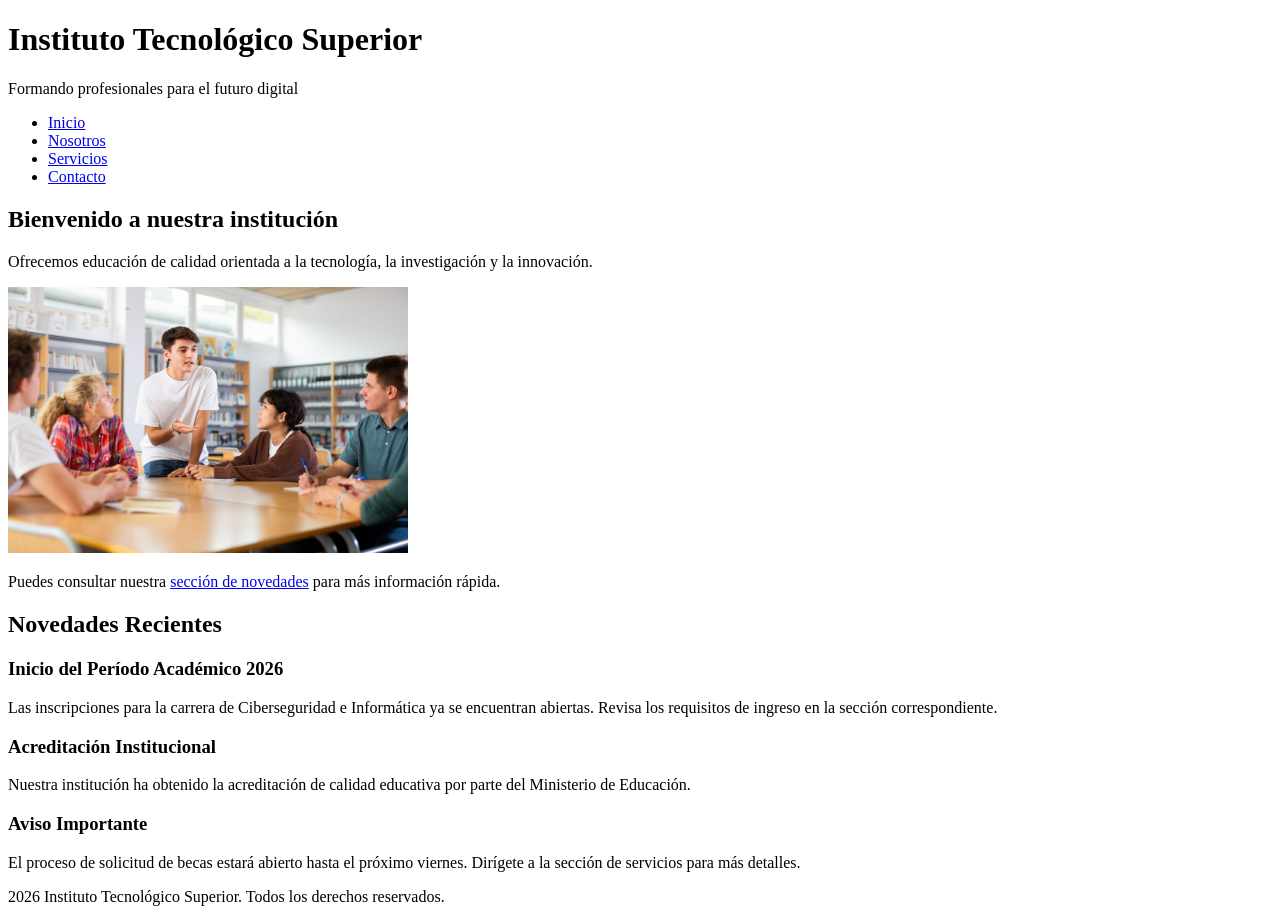
==== index.html @ 1eb4c140 "Primer commit: Estructura web educativa HTML5" ====
<!DOCTYPE html>
<html lang="es">
<head>
    <meta charset="UTF-8">
    <title>Instituto Tecnológico Superior - Inicio</title>
</head>
<body>

    <header>
        <div>
            <h1>Instituto Tecnológico Superior</h1>
            <p><span>Formando profesionales para el futuro digital</span></p>
        </div>
        <nav>
            <ul>
                <li><a href="index.html">Inicio</a></li>
                <li><a href="nosotros.html">Nosotros</a></li>
                <li><a href="servicios.html">Servicios</a></li>
                <li><a href="contacto.html">Contacto</a></li>
            </ul>
        </nav>
    </header>

    <main>
        <section id="bienvenida">
            <h2>Bienvenido a nuestra institución</h2>
            <p>Ofrecemos educación de calidad orientada a la tecnología, la investigación y la innovación.</p>
            <img src="imagenes/estudiantes.jpg" alt="Estudiantes" width="400">
            <p>Puedes consultar nuestra <a href="#novedades">sección de novedades</a> para más información rápida.</p>
        </section>

        <section id="novedades">
            <h2>Novedades Recientes</h2>

            <article>
                <h3>Inicio del Período Académico 2026</h3>
                <p>Las inscripciones para la carrera de Ciberseguridad e Informática ya se encuentran abiertas. Revisa los requisitos de ingreso en la sección correspondiente.</p>
            </article>

            <article>
                <h3>Acreditación Institucional</h3>
                <p>Nuestra institución ha obtenido la acreditación de calidad educativa por parte del Ministerio de Educación.</p>
            </article>
        </section>

        <aside>
            <h3>Aviso Importante</h3>
            <p>El proceso de solicitud de becas estará abierto hasta el próximo viernes. Dirígete a la sección de servicios para más detalles.</p>
        </aside>
    </main>

    <footer>
        <p>2026 Instituto Tecnológico Superior. Todos los derechos reservados.</p>
    </footer>

</body>
</html>
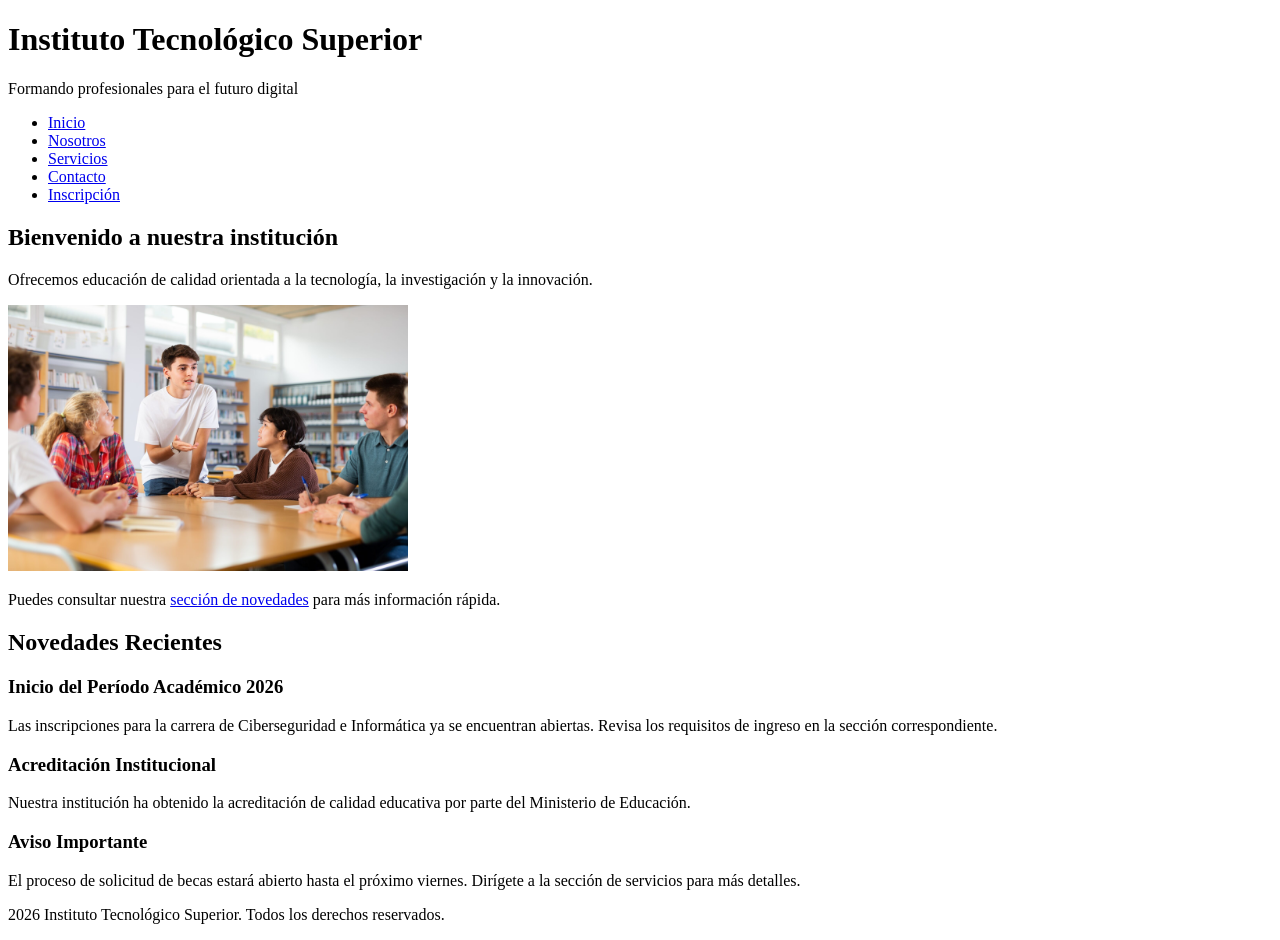
==== commit a3069ae6: "Tercer commit: Formulario de inscripcion HTML5 y restricciones aplicadas con pattern" ====
--- a/index.html
+++ b/index.html
@@ -17,6 +17,7 @@
                 <li><a href="nosotros.html">Nosotros</a></li>
                 <li><a href="servicios.html">Servicios</a></li>
                 <li><a href="contacto.html">Contacto</a></li>
+                <li><a href="inscripcion.html">Inscripción</a></li> <!-- Nuevo enlace agregado -->
             </ul>
         </nav>
     </header>
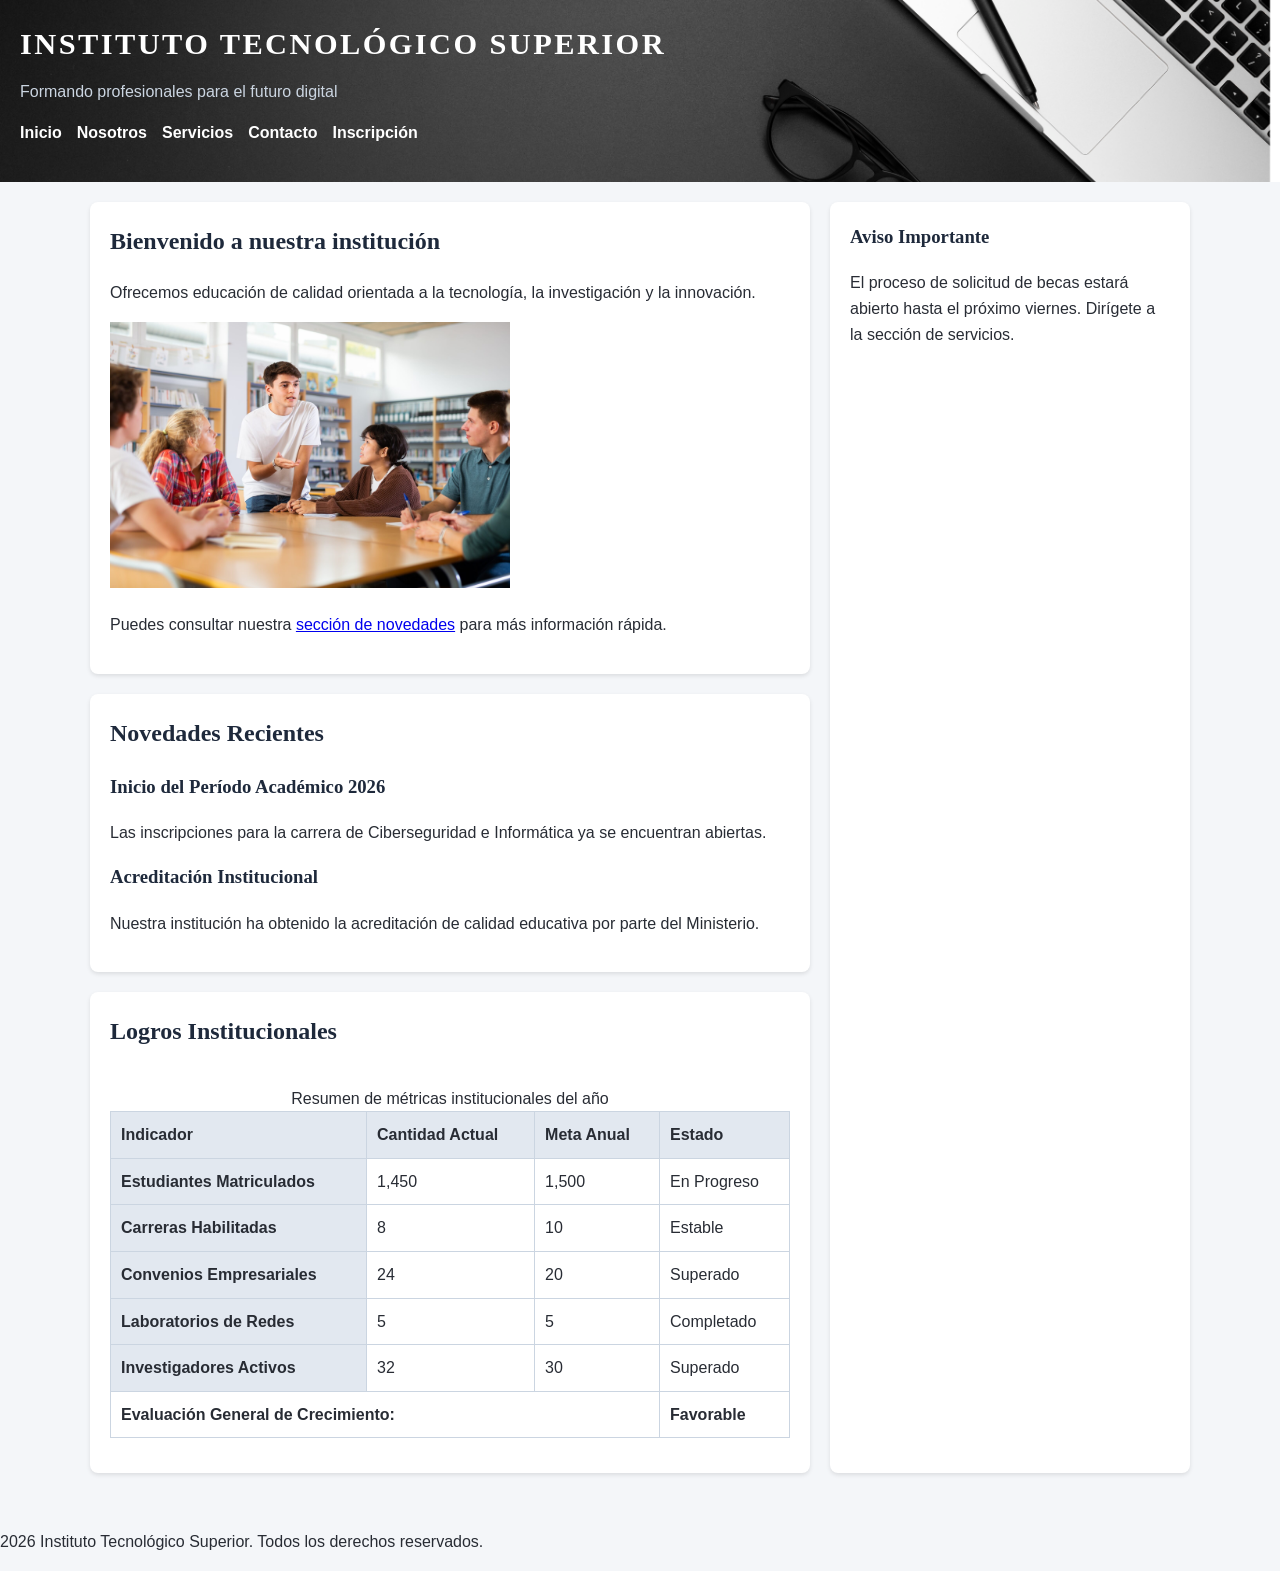
==== commit 1f99f0b6: "Cuarto commit: Integración de javascript y css utilizando tablas y formularios con operaciones js en" ====
--- a/index.html
+++ b/index.html
@@ -3,6 +3,8 @@
 <head>
     <meta charset="UTF-8">
     <title>Instituto Tecnológico Superior - Inicio</title>
+    <!-- Vinculación de la hoja de estilos externa -->
+    <link rel="stylesheet" href="css/estiloss.css">
 </head>
 <body>
 
@@ -17,37 +19,95 @@
                 <li><a href="nosotros.html">Nosotros</a></li>
                 <li><a href="servicios.html">Servicios</a></li>
                 <li><a href="contacto.html">Contacto</a></li>
-                <li><a href="inscripcion.html">Inscripción</a></li> <!-- Nuevo enlace agregado -->
+                <li><a href="inscripcion.html">Inscripción</a></li>
             </ul>
         </nav>
     </header>
 
-    <main>
-        <section id="bienvenida">
-            <h2>Bienvenido a nuestra institución</h2>
-            <p>Ofrecemos educación de calidad orientada a la tecnología, la investigación y la innovación.</p>
-            <img src="imagenes/estudiantes.jpg" alt="Estudiantes" width="400">
-            <p>Puedes consultar nuestra <a href="#novedades">sección de novedades</a> para más información rápida.</p>
-        </section>
+    <main class="contenedor-principal">
+        <div class="grid-contenido">
+            <div>
+                <section id="bienvenida" class="tarjeta-seccion">
+                    <h2>Bienvenido a nuestra institución</h2>
+                    <p>Ofrecemos educación de calidad orientada a la tecnología, la investigación y la innovación.</p>
+                    <img src="imagenes/estudiantes.jpg" alt="Estudiantes en campus" width="400">
+                    <p>Puedes consultar nuestra <a href="#novedades">sección de novedades</a> para más información rápida.</p>
+                </section>
 
-        <section id="novedades">
-            <h2>Novedades Recientes</h2>
+                <section id="novedades" class="tarjeta-seccion">
+                    <h2>Novedades Recientes</h2>
+                    <article>
+                        <h3>Inicio del Período Académico 2026</h3>
+                        <p>Las inscripciones para la carrera de Ciberseguridad e Informática ya se encuentran abiertas.</p>
+                    </article>
+                    <article>
+                        <h3>Acreditación Institucional</h3>
+                        <p>Nuestra institución ha obtenido la acreditación de calidad educativa por parte del Ministerio.</p>
+                    </article>
+                </section>
 
-            <article>
-                <h3>Inicio del Período Académico 2026</h3>
-                <p>Las inscripciones para la carrera de Ciberseguridad e Informática ya se encuentran abiertas. Revisa los requisitos de ingreso en la sección correspondiente.</p>
-            </article>
+                <!-- TABLA 1: Estadísticas de la Institución -->
+                <section class="tarjeta-seccion">
+                    <h2>Logros Institucionales</h2>
+                    <div class="tabla-contenedor">
+                        <table>
+                            <caption>Resumen de métricas institucionales del año</caption>
+                            <thead>
+                                <tr>
+                                    <th scope="col">Indicador</th>
+                                    <th scope="col">Cantidad Actual</th>
+                                    <th scope="col">Meta Anual</th>
+                                    <th scope="col">Estado</th>
+                                </tr>
+                            </thead>
+                            <tbody>
+                                <tr>
+                                    <th scope="row">Estudiantes Matriculados</th>
+                                    <td>1,450</td>
+                                    <td>1,500</td>
+                                    <td>En Progreso</td>
+                                </tr>
+                                <tr>
+                                    <th scope="row">Carreras Habilitadas</th>
+                                    <td>8</td>
+                                    <td>10</td>
+                                    <td>Estable</td>
+                                </tr>
+                                <tr>
+                                    <th scope="row">Convenios Empresariales</th>
+                                    <td>24</td>
+                                    <td>20</td>
+                                    <td>Superado</td>
+                                </tr>
+                                <tr>
+                                    <th scope="row">Laboratorios de Redes</th>
+                                    <td>5</td>
+                                    <td>5</td>
+                                    <td>Completado</td>
+                                </tr>
+                                <tr>
+                                    <th scope="row">Investigadores Activos</th>
+                                    <td>32</td>
+                                    <td>30</td>
+                                    <td>Superado</td>
+                                </tr>
+                            </tbody>
+                            <tfoot>
+                                <tr>
+                                    <td colspan="3"><strong>Evaluación General de Crecimiento:</strong></td>
+                                    <td><strong>Favorable</strong></td>
+                                </tr>
+                            </tfoot>
+                        </table>
+                    </div>
+                </section>
+            </div>
 
-            <article>
-                <h3>Acreditación Institucional</h3>
-                <p>Nuestra institución ha obtenido la acreditación de calidad educativa por parte del Ministerio de Educación.</p>
-            </article>
-        </section>
-
-        <aside>
-            <h3>Aviso Importante</h3>
-            <p>El proceso de solicitud de becas estará abierto hasta el próximo viernes. Dirígete a la sección de servicios para más detalles.</p>
-        </aside>
+            <aside class="tarjeta-seccion">
+                <h3>Aviso Importante</h3>
+                <p>El proceso de solicitud de becas estará abierto hasta el próximo viernes. Dirígete a la sección de servicios.</p>
+            </aside>
+        </div>
     </main>
 
     <footer>
--- a/css/estiloss.css
+++ b/css/estiloss.css
@@ -0,0 +1,544 @@
+/* ==========================================================
+   SELECTORES que utilizamos: Etiqueta, ID, Clases, Descendiente y Agrupación
+   ========================================================== */
+
+/* 1. Selector de etiqueta */
+body {
+    font-family: 'Segoe UI', Tahoma, Geneva, Verdana, sans-serif; /* Tipografía principal */
+    background-color: #f4f6f9; /* Color de fondo en formato HEX */
+    color: rgb(40, 44, 52); /* Color de texto en formato RGB */
+    margin: 0;
+    padding: 0;
+    line-height: 1.6; /* Interlineado */
+}
+
+/* 2. Selector de ID */
+#bienvenida {
+    padding: 20px;
+    background-color: #ffffff;
+}
+
+/* 3 y 4. Clases reutilizadas */
+.contenedor-principal {
+    max-width: 1100px;
+    margin: 0 auto;
+    padding: 20px;
+}
+
+.tarjeta-seccion {
+    background: #ffffff;
+    border-radius: 8px;
+    padding: 20px;
+    margin-bottom: 20px;
+    box-shadow: 0 2px 4px rgba(0,0,0,0.1);
+}
+
+/* 5. Selector descendiente */
+header nav ul li a {
+    color: #ffffff;
+    text-decoration: none;
+    font-weight: 600;
+}
+
+/* 6. Agrupación de selectores */
+h1, h2, h3 {
+    font-family: 'Georgia', serif; /* Tipografía alternativa para títulos */
+    color: rgb(30, 41, 59);
+    margin-top: 0;
+}
+
+/* ==========================================================
+   ESTILOS DE ENCABEZADO, NAVEGACIÓN Y FONDOS
+   ========================================================== */
+header {
+    background-color: #1e293b;
+    color: #ffffff;
+    padding: 20px;
+    /* Sección con imagen de fondo definida (posición, tamaño y repetición) */
+    background-image: url('../imagenes/fondo-header.jpg');
+    background-size: cover;
+    background-position: center;
+    background-repeat: no-repeat;
+}
+
+/* Título de la universidad en el encabezado (blanco para contrastar con el fondo oscuro) */
+header h1 {
+    color: #ffffff;
+    font-family: 'Georgia', serif;
+    margin: 0 0 10px;
+    font-size: 1.9rem;
+    letter-spacing: 0.08em;
+    text-transform: uppercase;
+}
+
+header p {
+    margin: 0 0 10px;
+    color: #cbd5e1;
+}
+
+/* Diseño con Flexbox para el menú de navegación */
+nav ul {
+    display: flex;
+    list-style-type: none; /* Personalización de listas */
+    padding: 0;
+    gap: 15px;
+}
+
+/* Efecto hover en enlaces */
+nav a:hover {
+    color: #38bdf8;
+    text-decoration: underline;
+}
+
+/* ==========================================================
+   ESTILOS DE TABLAS Y FORMULARIOS 
+   ========================================================== */
+table {
+    width: 100%;
+    border-collapse: collapse;
+    margin-top: 15px;
+    margin-bottom: 15px;
+}
+
+th, td {
+    border: 1px solid #cbd5e1;
+    padding: 10px;
+    text-align: left;
+}
+
+th {
+    background-color: #e2e8f0;
+}
+
+/* Controles de formularios con espaciado */
+form div {
+    margin-bottom: 15px;
+}
+
+input, select, textarea {
+    padding: 8px;
+    width: 100%;
+    max-width: 400px;
+    box-sizing: border-box;
+    border: 1px solid #94a3b8;
+    border-radius: 4px;
+}
+
+/* Foco visible obligatorio con :focus */
+input:focus, select:focus, textarea:focus {
+    outline: 3px solid #38bdf8;
+    border-color: #0284c7;
+}
+
+button {
+    background-color: #0284c7;
+    color: white;
+    border: none;
+    padding: 10px 20px;
+    border-radius: 4px;
+    cursor: pointer;
+}
+
+button:hover {
+    background-color: #0369a1;
+}
+
+button:focus {
+    outline: 3px solid #facc15;
+}
+
+/* ==========================================================
+   DISTRIBUCIÓN Y ADAPTACIÓN (Grid y Media Queries)
+   ========================================================== */
+/* Uso de CSS Grid para organizar secciones en pantallas amplias */
+.grid-contenido {
+    display: grid;
+    grid-template-columns: 2fr 1fr;
+    gap: 20px;
+}
+
+/* Tablas con desplazamiento horizontal en contenedores angostos */
+.tabla-contenedor {
+    overflow-x: auto;
+}
+
+/* Media Query para ajustar la distribución en pantallas angostas (móviles) */
+@media (max-width: 768px) {
+    .grid-contenido {
+        grid-template-columns: 1fr; /* Cambia a una sola columna */
+    }
+    
+    nav ul {
+        flex-direction: column; /* Menú en columna para móviles */
+        gap: 5px;
+    }
+}
+
+/* ==========================================================
+   COMPONENTES INTERACTIVOS: mensajes, estados, resumen y opciones
+   ========================================================== */
+
+/* Garantiza que el atributo hidden oculte el elemento aunque otra regla le de display */
+[hidden] {
+    display: none !important;
+}
+
+/* Checkbox y radio no deben heredar el ancho completo de los campos de texto */
+input[type="checkbox"],
+input[type="radio"] {
+    width: auto;
+    margin-right: 6px;
+}
+
+fieldset {
+    border: 1px solid #94a3b8;
+    border-radius: 4px;
+    padding: 10px 15px;
+    max-width: 400px;
+    box-sizing: border-box;
+}
+
+legend {
+    font-weight: 600;
+    padding: 0 6px;
+}
+
+/* Mensajes de confirmación y de error */
+.mensaje {
+    padding: 10px 14px;
+    border-radius: 4px;
+    border-left: 4px solid;
+    margin: 15px 0;
+}
+
+.mensaje.ok {
+    background-color: #ecfdf5;
+    border-color: #10b981;
+    color: #065f46;
+}
+
+.mensaje.error {
+    background-color: #fef2f2;
+    border-color: #ef4444;
+    color: #991b1b;
+}
+
+/* Tarjetas de resumen (total, activas, canceladas, promedio) */
+.resumen {
+    display: grid;
+    grid-template-columns: repeat(auto-fit, minmax(150px, 1fr));
+    gap: 12px;
+    margin: 15px 0;
+}
+
+.resumen div {
+    background-color: #f1f5f9;
+    border-radius: 6px;
+    padding: 12px;
+}
+
+.resumen strong {
+    display: block;
+    font-family: 'Georgia', serif;
+    font-size: 1.6rem;
+}
+
+.resumen span {
+    font-size: 0.9rem;
+    color: #475569;
+}
+
+/* Estado de cada solicitud */
+.estado {
+    display: inline-block;
+    padding: 2px 10px;
+    border-radius: 999px;
+    font-size: 0.85rem;
+    font-weight: 600;
+}
+
+.estado-activa {
+    background-color: #dcfce7;
+    color: #166534;
+}
+
+.estado-cancelada {
+    background-color: #fee2e2;
+    color: #991b1b;
+}
+
+.btn-fila {
+    padding: 6px 12px;
+    font-size: 0.9rem;
+}
+
+/* Resalta la fila recién agregada */
+.fila-nueva {
+    background-color: #fefce8;
+}
+
+/* ==========================================================
+   ESTILO UTILIZADO PARA LA INSCRIPCIÓN FORMULARIO
+   ========================================================== */
+
+/* Indicador de progreso */
+.pasos {
+    counter-reset: paso;
+    display: flex;
+    flex-wrap: wrap;
+    gap: 10px;
+    list-style: none;
+    padding: 0;
+    margin: 0 0 25px;
+}
+
+.paso {
+    counter-increment: paso;
+    flex: 1;
+    min-width: 150px;
+    display: flex;
+    align-items: center;
+    gap: 10px;
+    padding: 8px 12px;
+    border-radius: 8px;
+    background-color: #f1f5f9;
+    color: #64748b;
+    font-weight: 600;
+    font-size: 0.9rem;
+}
+
+.paso::before {
+    content: counter(paso);
+    display: grid;
+    place-items: center;
+    width: 28px;
+    height: 28px;
+    border-radius: 50%;
+    background-color: #cbd5e1;
+    color: #ffffff;
+    font-weight: 700;
+    flex-shrink: 0;
+}
+
+.paso.activo {
+    background-color: #e0f2fe;
+    color: #075985;
+}
+
+.paso.activo::before {
+    background-color: #0284c7;
+}
+
+.paso.completado {
+    background-color: #dcfce7;
+    color: #166534;
+}
+
+.paso.completado::before {
+    content: "✓";
+    background-color: #16a34a;
+}
+
+/* Los títulos de cada paso reciben el foco por código, sin mostrar contorno */
+[tabindex="-1"]:focus {
+    outline: none;
+}
+
+/* Texto solo para lectores de pantalla */
+.solo-lectores {
+    position: absolute;
+    width: 1px;
+    height: 1px;
+    overflow: hidden;
+    clip: rect(0 0 0 0);
+    white-space: nowrap;
+}
+
+/* Variantes de botones */
+.btn-secundario {
+    background-color: #64748b;
+}
+
+.btn-secundario:hover {
+    background-color: #475569;
+}
+
+.btn-peligro {
+    background-color: #b91c1c;
+}
+
+.btn-peligro:hover {
+    background-color: #991b1b;
+}
+
+/* ----------------------------------------------------------
+   PASO 3: pantalla de revisión
+   ---------------------------------------------------------- */
+.revision {
+    display: grid;
+    gap: 16px;
+    margin: 15px 0;
+}
+
+.revision-tarjeta {
+    border: 1px solid #cbd5e1;
+    border-radius: 10px;
+    padding: 18px 20px;
+    background-color: #ffffff;
+    box-shadow: 0 1px 3px rgba(0, 0, 0, 0.06);
+}
+
+.revision-tarjeta h4 {
+    display: flex;
+    align-items: center;
+    gap: 10px;
+    margin: 0 0 10px;
+    font-family: 'Georgia', serif;
+    font-size: 1.1rem;
+    color: rgb(30, 41, 59);
+}
+
+.revision-cabecera {
+    display: flex;
+    align-items: center;
+    gap: 14px;
+    padding-bottom: 14px;
+    margin-bottom: 14px;
+    border-bottom: 1px solid #e2e8f0;
+}
+
+.avatar {
+    display: grid;
+    place-items: center;
+    width: 50px;
+    height: 50px;
+    border-radius: 50%;
+    background-color: #0284c7;
+    color: #ffffff;
+    font-family: 'Georgia', serif;
+    font-size: 1.5rem;
+    font-weight: 700;
+    flex-shrink: 0;
+}
+
+.revision-nombre {
+    margin: 0 0 4px;
+    font-size: 1.2rem;
+    font-weight: 700;
+    color: rgb(30, 41, 59);
+}
+
+.revision-carrera {
+    display: inline-block;
+    padding: 2px 12px;
+    border-radius: 999px;
+    background-color: #e0f2fe;
+    color: #075985;
+    font-size: 0.85rem;
+    font-weight: 600;
+}
+
+.datos-resumen {
+    display: grid;
+    grid-template-columns: repeat(auto-fit, minmax(200px, 1fr));
+    gap: 14px 20px;
+    margin: 0;
+}
+
+.datos-resumen div {
+    margin: 0;
+}
+
+.datos-resumen dt {
+    font-size: 0.75rem;
+    text-transform: uppercase;
+    letter-spacing: 0.05em;
+    color: #64748b;
+    font-weight: 600;
+}
+
+.datos-resumen dd {
+    margin: 2px 0 0;
+    font-weight: 600;
+    overflow-wrap: anywhere;
+}
+
+.contador-pill {
+    display: inline-block;
+    min-width: 24px;
+    padding: 0 8px;
+    border-radius: 999px;
+    background-color: #0284c7;
+    color: #ffffff;
+    font-family: 'Segoe UI', Tahoma, Geneva, Verdana, sans-serif;
+    font-size: 0.85rem;
+    text-align: center;
+}
+
+/* Etiquetas de turno */
+.turno {
+    display: inline-block;
+    padding: 2px 10px;
+    border-radius: 999px;
+    font-size: 0.85rem;
+    font-weight: 600;
+}
+
+.turno-manana {
+    background-color: #fef3c7;
+    color: #92400e;
+}
+
+.turno-tarde {
+    background-color: #e0f2fe;
+    color: #075985;
+}
+
+.turno-noche {
+    background-color: #e0e7ff;
+    color: #3730a3;
+}
+
+/* Botones de la revisión: confirmar a la izquierda, el resto a la derecha */
+.acciones-revision {
+    display: flex;
+    flex-wrap: wrap;
+    gap: 10px;
+    margin-top: 10px;
+}
+
+.acciones-revision #btn-confirmar {
+    margin-right: auto;
+}
+
+/* ----------------------------------------------------------
+   Pantalla final: inscripción enviada
+   ---------------------------------------------------------- */
+.exito {
+    text-align: center;
+    padding: 30px 20px;
+    border: 2px solid #86efac;
+    border-radius: 12px;
+    background-color: #f0fdf4;
+}
+
+.exito-icono {
+    display: grid;
+    place-items: center;
+    width: 64px;
+    height: 64px;
+    margin: 0 auto 12px;
+    border-radius: 50%;
+    background-color: #16a34a;
+    color: #ffffff;
+    font-size: 2rem;
+}
+
+.codigo {
+    display: inline-block;
+    margin: 6px 0 18px;
+    padding: 6px 14px;
+    border: 1px dashed #16a34a;
+    border-radius: 6px;
+    background-color: #ffffff;
+}
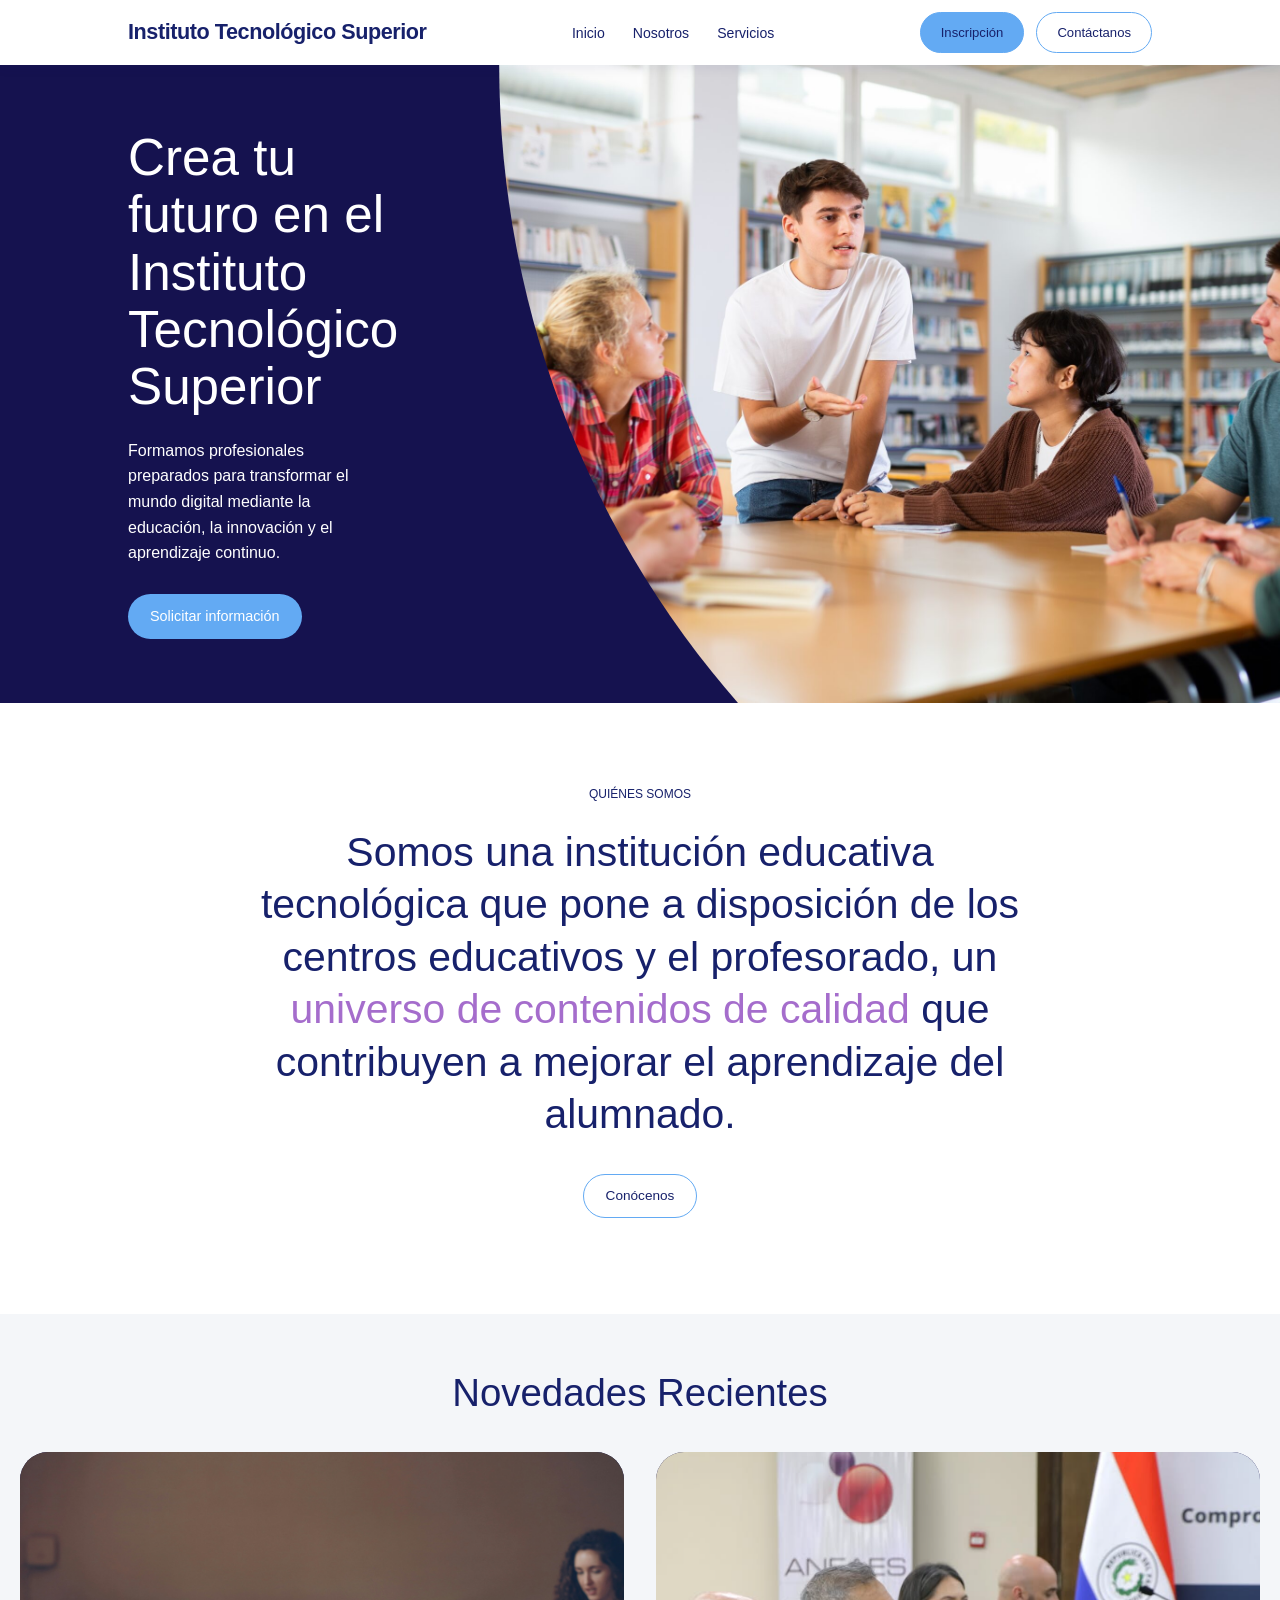
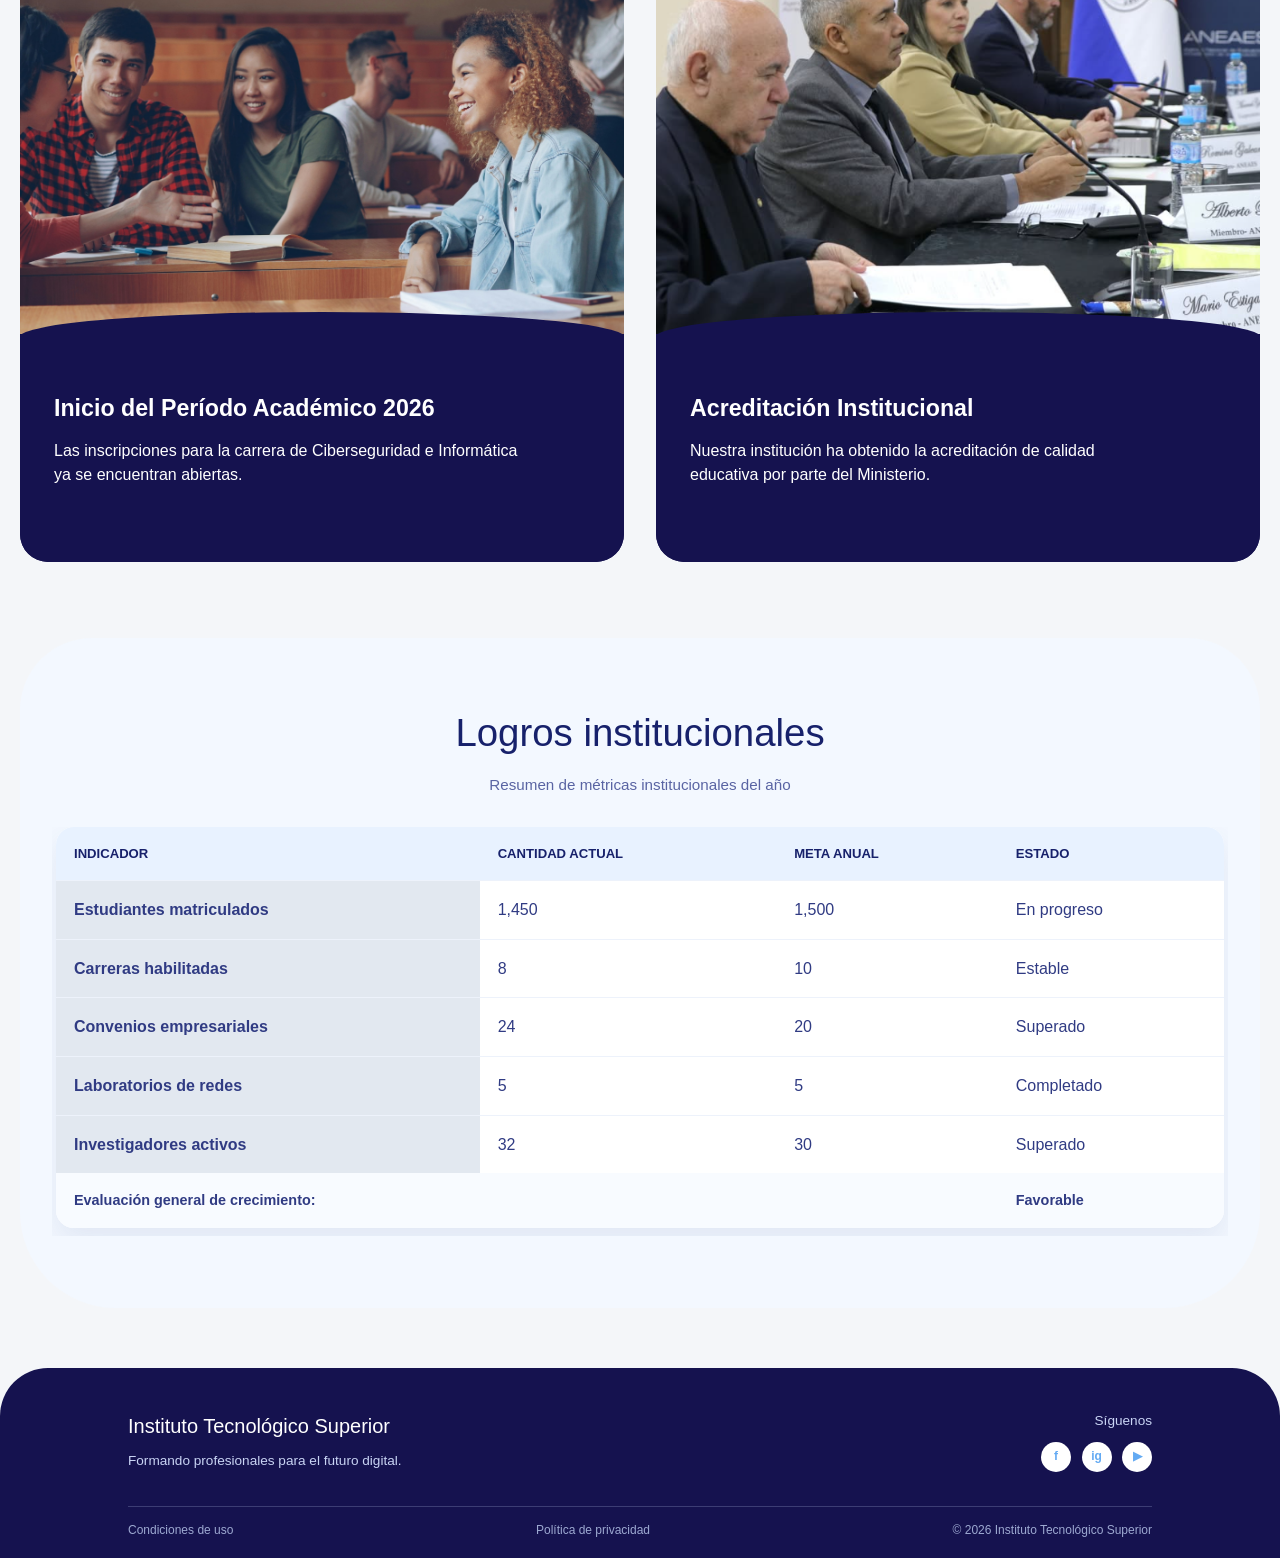
==== commit 4090ed8e: "Cambios en el diseño index.html" ====
--- a/index.html
+++ b/index.html
@@ -9,84 +9,113 @@
 <body>
 
     <header>
-        <div>
-            <h1>Instituto Tecnológico Superior</h1>
-            <p><span>Formando profesionales para el futuro digital</span></p>
-        </div>
         <nav>
             <ul>
                 <li><a href="index.html">Inicio</a></li>
                 <li><a href="nosotros.html">Nosotros</a></li>
                 <li><a href="servicios.html">Servicios</a></li>
-                <li><a href="contacto.html">Contacto</a></li>
-                <li><a href="inscripcion.html">Inscripción</a></li>
             </ul>
         </nav>
+
+        <div class="encabezado-institucional">
+            <h1>Instituto Tecnológico Superior</h1>
+            <!-- <p><span>Formando profesionales para el futuro digital</span></p> -->
+        </div>
+
+        <div class="acciones-header">
+            <ul>
+                <li><a href="inscripcion.html">Inscripción</a></li>
+                <li><a href="contacto.html">Contáctanos</a></li>
+            </ul>
+        </div>
     </header>
 
-    <main class="contenedor-principal">
-        <div class="grid-contenido">
-            <div>
-                <section id="bienvenida" class="tarjeta-seccion">
-                    <h2>Bienvenido a nuestra institución</h2>
-                    <p>Ofrecemos educación de calidad orientada a la tecnología, la investigación y la innovación.</p>
-                    <img src="imagenes/estudiantes.jpg" alt="Estudiantes en campus" width="400">
-                    <p>Puedes consultar nuestra <a href="#novedades">sección de novedades</a> para más información rápida.</p>
+    <main>
+        <section class="hero-inicio">
+            <div class="hero-contenido">
+                <h2>Crea tu futuro en el Instituto Tecnológico Superior</h2>
+                <p>Formamos profesionales preparados para transformar el mundo digital mediante la educación, la innovación y el aprendizaje continuo.</p>
+                <a class="hero-boton" href="contacto.html">Solicitar información</a>
+            </div>
+            <div class="hero-imagen">
+                <img src="imagenes/estudiantes.jpg" alt="Estudiantes aprendiendo en el instituto">
+            </div>
+        </section>
+
+        <section class="seccion-presentacion">
+            <p class="seccion-etiqueta">QUIÉNES SOMOS</p>
+            <h2>Somos una institución educativa tecnológica que pone a disposición de los centros educativos y el profesorado, un <span>universo de contenidos de calidad</span> que contribuyen a mejorar el aprendizaje del alumnado.</h2>
+            <a class="presentacion-boton" href="nosotros.html">Conócenos</a>
+        </section>
+
+        <div class="contenedor-principal inicio-contenedor">
+            <div class="grid-contenido">
+                <section id="novedades" class="novedades-seccion">
+                    <h2>Novedades Recientes</h2>
+                    <div class="novedades-tarjetas">
+                        <article class="novedad-card novedad-periodo">
+                            <div class="novedad-imagen">
+                                <img src="imagenes/estudiantes2.jpg" alt="Estudiantes iniciando el período académico">
+                            </div>
+                            <div class="novedad-contenido">
+                                <h3>Inicio del Período Académico 2026</h3>
+                                <p>Las inscripciones para la carrera de Ciberseguridad e Informática ya se encuentran abiertas.</p>
+                            </div>
+                        </article>
+                        <article class="novedad-card novedad-acreditacion">
+                            <div class="novedad-imagen">
+                                <img src="imagenes/acreditacion.png" alt="Estudiantes en una institución educativa">
+                            </div>
+                            <div class="novedad-contenido">
+                                <h3>Acreditación Institucional</h3>
+                                <p>Nuestra institución ha obtenido la acreditación de calidad educativa por parte del Ministerio.</p>
+                            </div>
+                        </article>
+                    </div>
                 </section>
 
-                <section id="novedades" class="tarjeta-seccion">
-                    <h2>Novedades Recientes</h2>
-                    <article>
-                        <h3>Inicio del Período Académico 2026</h3>
-                        <p>Las inscripciones para la carrera de Ciberseguridad e Informática ya se encuentran abiertas.</p>
-                    </article>
-                    <article>
-                        <h3>Acreditación Institucional</h3>
-                        <p>Nuestra institución ha obtenido la acreditación de calidad educativa por parte del Ministerio.</p>
-                    </article>
-                </section>
+                <section class="logros-institucionales">
 
-                <!-- TABLA 1: Estadísticas de la Institución -->
-                <section class="tarjeta-seccion">
-                    <h2>Logros Institucionales</h2>
+                    <h2>Logros institucionales</h2>
+                    <p class="logros-descripcion">Resumen de métricas institucionales del año</p>
                     <div class="tabla-contenedor">
                         <table>
                             <caption>Resumen de métricas institucionales del año</caption>
                             <thead>
                                 <tr>
                                     <th scope="col">Indicador</th>
-                                    <th scope="col">Cantidad Actual</th>
-                                    <th scope="col">Meta Anual</th>
+                                    <th scope="col">Cantidad actual</th>
+                                    <th scope="col">Meta anual</th>
                                     <th scope="col">Estado</th>
                                 </tr>
                             </thead>
                             <tbody>
                                 <tr>
-                                    <th scope="row">Estudiantes Matriculados</th>
+                                    <th scope="row">Estudiantes matriculados</th>
                                     <td>1,450</td>
                                     <td>1,500</td>
-                                    <td>En Progreso</td>
+                                    <td>En progreso</td>
                                 </tr>
                                 <tr>
-                                    <th scope="row">Carreras Habilitadas</th>
+                                    <th scope="row">Carreras habilitadas</th>
                                     <td>8</td>
                                     <td>10</td>
                                     <td>Estable</td>
                                 </tr>
                                 <tr>
-                                    <th scope="row">Convenios Empresariales</th>
+                                    <th scope="row">Convenios empresariales</th>
                                     <td>24</td>
                                     <td>20</td>
                                     <td>Superado</td>
                                 </tr>
                                 <tr>
-                                    <th scope="row">Laboratorios de Redes</th>
+                                    <th scope="row">Laboratorios de redes</th>
                                     <td>5</td>
                                     <td>5</td>
                                     <td>Completado</td>
                                 </tr>
                                 <tr>
-                                    <th scope="row">Investigadores Activos</th>
+                                    <th scope="row">Investigadores activos</th>
                                     <td>32</td>
                                     <td>30</td>
                                     <td>Superado</td>
@@ -94,24 +123,49 @@
                             </tbody>
                             <tfoot>
                                 <tr>
-                                    <td colspan="3"><strong>Evaluación General de Crecimiento:</strong></td>
+                                    <td colspan="3"><strong>Evaluación general de crecimiento:</strong></td>
                                     <td><strong>Favorable</strong></td>
                                 </tr>
                             </tfoot>
                         </table>
                     </div>
                 </section>
+
             </div>
 
-            <aside class="tarjeta-seccion">
+            <!-- <aside class="tarjeta-seccion">
                 <h3>Aviso Importante</h3>
                 <p>El proceso de solicitud de becas estará abierto hasta el próximo viernes. Dirígete a la sección de servicios.</p>
-            </aside>
+            </aside> -->
         </div>
+
+
     </main>
 
     <footer>
-        <p>2026 Instituto Tecnológico Superior. Todos los derechos reservados.</p>
+        <div class="footer-contenido">
+            <div class="footer-marca">
+                <strong>Instituto Tecnológico Superior</strong>
+                <p>Formando profesionales para el futuro digital.</p>
+            </div>
+
+            <nav class="footer-enlaces" aria-label="Enlaces del pie de página">
+                <!-- posible nav -->
+            </nav>
+
+            <div class="footer-redes">
+                <p>Síguenos</p>
+                <a href="#" aria-label="Facebook">f</a>
+                <a href="#" aria-label="Instagram">ig</a>
+                <a href="#" aria-label="YouTube">▶</a>
+            </div>
+        </div>
+
+        <div class="footer-inferior">
+            <span>Condiciones de uso</span>
+            <span>Política de privacidad</span>
+            <span>© 2026 Instituto Tecnológico Superior</span>
+        </div>
     </footer>
 
 </body>
--- a/css/estiloss.css
+++ b/css/estiloss.css
@@ -51,43 +51,374 @@
    ESTILOS DE ENCABEZADO, NAVEGACIÓN Y FONDOS
    ========================================================== */
 header {
-    background-color: #1e293b;
-    color: #ffffff;
-    padding: 20px;
-    /* Sección con imagen de fondo definida (posición, tamaño y repetición) */
-    background-image: url('../imagenes/fondo-header.jpg');
-    background-size: cover;
-    background-position: center;
-    background-repeat: no-repeat;
-}
-
-/* Título de la universidad en el encabezado (blanco para contrastar con el fondo oscuro) */
+    position: sticky;
+    top: 0;
+    z-index: 1000;
+    display: flex;
+    align-items: center;
+    justify-content: space-between;
+    gap: 30px;
+    padding: 12px clamp(24px, 10vw, 156px);
+    background-color: #ffffff;
+    color: #17216b;
+    box-sizing: border-box;
+    box-shadow: 0 2px 12px rgba(23, 33, 107, 0.08);
+}
+
+/* Nombre de la institución a la izquierda del encabezado */
+.encabezado-institucional {
+    order: 1;
+    min-width: max-content;
+}
+
 header h1 {
-    color: #ffffff;
-    font-family: 'Georgia', serif;
-    margin: 0 0 10px;
-    font-size: 1.9rem;
-    letter-spacing: 0.08em;
-    text-transform: uppercase;
+    color: #17216b;
+    font-family: 'Segoe UI', Tahoma, Geneva, Verdana, sans-serif;
+    margin: 0;
+    font-size: 1.35rem;
+    font-weight: 600;
+    letter-spacing: -0.02em;
 }
 
 header p {
-    margin: 0 0 10px;
-    color: #cbd5e1;
-}
-
-/* Diseño con Flexbox para el menú de navegación */
-nav ul {
+    margin: 2px 0 0;
+    color: #64748b;
+    font-size: 0.8rem;
+}
+
+/* Menú horizontal alineado a la derecha */
+header nav {
+    order: 2;
+    flex: 1;
+}
+
+header nav ul {
     display: flex;
     list-style-type: none; /* Personalización de listas */
+    align-items: center;
+    justify-content: center;
     padding: 0;
-    gap: 15px;
+    margin: 0;
+    gap: 28px;
+}
+
+header nav ul li a {
+    color: #17216b;
+    font-size: 0.88rem;
+    font-weight: 400;
+    text-decoration: none;
+    white-space: nowrap;
+}
+
+/* Acciones destacadas del encabezado */
+.acciones-header {
+    order: 3;
+    margin-left: auto;
+}
+
+.acciones-header ul {
+    display: flex;
+    align-items: center;
+    gap: 12px;
+    list-style: none;
+    padding: 0;
+    margin: 0;
+}
+
+.acciones-header a {
+    display: inline-block;
+    padding: 9px 20px;
+    border: 1px solid #63aaf3;
+    border-radius: 999px;
+    font-size: 0.82rem;
+    text-decoration: none;
+}
+
+.acciones-header ul li:first-child a {
+    background-color: #63aaf3;
+    color: #17216b;
+}
+
+.acciones-header ul li:last-child a {
+    background-color: #ffffff;
+    color: #17216b;
 }
 
 /* Efecto hover en enlaces */
-nav a:hover {
-    color: #38bdf8;
-    text-decoration: underline;
+header nav a:hover {
+    color: #63aaf3;
+    text-decoration: none;
+}
+
+.acciones-header ul li:first-child a:hover {
+    background-color: #4f9be5;
+    color: #17216b;
+}
+
+.acciones-header ul li:last-child a:hover {
+    background-color: #eef7ff;
+    color: #17216b;
+}
+
+/* Sección principal de presentación */
+.hero-inicio {
+    display: grid;
+    grid-template-columns: minmax(0, 0.78fr) minmax(0, 1.22fr);
+    min-height: 430px;
+    background-color: #15124f;
+    overflow: hidden;
+}
+
+.hero-contenido {
+    display: flex;
+    flex-direction: column;
+    align-items: flex-start;
+    justify-content: center;
+    padding: 64px clamp(24px, 10vw, 156px);
+    color: #ffffff;
+}
+
+.hero-contenido h2 {
+    max-width: 520px;
+    margin: 0 0 22px;
+    color: #ffffff;
+    font-family: 'Segoe UI', Tahoma, Geneva, Verdana, sans-serif;
+    font-size: clamp(2rem, 4vw, 3.2rem);
+    font-weight: 400;
+    line-height: 1.12;
+}
+
+.hero-contenido p {
+    max-width: 480px;
+    margin: 0 0 28px;
+    font-size: 1rem;
+    line-height: 1.6;
+}
+
+.hero-boton {
+    display: inline-block;
+    padding: 11px 22px;
+    border-radius: 999px;
+    background-color: #63aaf3;
+    color: #ffffff;
+    font-size: 0.9rem;
+    text-decoration: none;
+}
+
+.hero-boton:hover {
+    background-color: #8bc4f8;
+    color: #ffffff;
+}
+
+.hero-imagen {
+    min-height: 430px;
+    clip-path: ellipse(120% 150% at 120% 0%);
+}
+
+.hero-imagen img {
+    display: block;
+    width: 100%;
+    height: 100%;
+    min-height: 430px;
+    object-fit: cover;
+}
+
+/* Presentación institucional debajo del hero */
+.seccion-presentacion {
+    padding: 82px 24px 96px;
+    text-align: center;
+    background-color: #ffffff;
+}
+
+.seccion-etiqueta {
+    margin: 0 0 22px;
+    color: #17216b;
+    font-size: 0.75rem;
+    font-weight: 500;
+}
+
+.seccion-presentacion h2 {
+    max-width: 760px;
+    margin: 0 auto 34px;
+    color: #17216b;
+    font-family: 'Segoe UI', Tahoma, Geneva, Verdana, sans-serif;
+    font-size: clamp(1.8rem, 3.2vw, 2.8rem);
+    font-weight: 400;
+    line-height: 1.28;
+}
+
+.seccion-presentacion h2 span {
+    color: #a56dcc;
+}
+
+.presentacion-boton {
+    display: inline-block;
+    padding: 10px 22px;
+    border: 1px solid #63aaf3;
+    border-radius: 999px;
+    color: #17216b;
+    font-size: 0.85rem;
+    text-decoration: none;
+}
+
+.presentacion-boton:hover {
+    background-color: #eef7ff;
+}
+
+/* Tarjetas visuales para las novedades */
+.novedades-seccion {
+    padding: 28px 0 24px;
+}
+
+.novedades-seccion > h2 {
+    margin: 0 0 28px;
+    color: #17216b;
+    font-family: 'Segoe UI', Tahoma, Geneva, Verdana, sans-serif;
+    font-size: clamp(1.8rem, 3vw, 2.5rem);
+    font-weight: 400;
+    text-align: center;
+}
+
+.novedades-tarjetas {
+    display: grid;
+    grid-template-columns: repeat(2, minmax(0, 1fr));
+    gap: 32px;
+}
+
+.novedad-card {
+    position: relative;
+    min-height: 710px;
+    overflow: hidden;
+    border-radius: 28px;
+    background-color: #15124f;
+}
+
+.novedad-imagen {
+    position: absolute;
+    top: 0;
+    right: 0;
+    left: 0;
+    height: 68%;
+}
+
+.novedad-imagen img {
+    display: block;
+    width: 100%;
+    height: 100%;
+    object-fit: cover;
+}
+
+.novedad-contenido {
+    position: absolute;
+    right: 0;
+    bottom: 0;
+    left: 0;
+    z-index: 1;
+    min-height: 20%;
+    padding: 78px 34px 30px;
+    border-radius: 50% 50% 0 0 / 10% 10% 0 0;
+    background-color: #15124f;
+    color: #ffffff;
+}
+
+.novedad-contenido h3 {
+    margin: 0 0 12px;
+    color: #ffffff;
+    font-family: 'Segoe UI', Tahoma, Geneva, Verdana, sans-serif;
+    font-size: 1.45rem;
+}
+
+.novedad-contenido p {
+    max-width: 470px;
+    margin: 0;
+    font-size: 1rem;
+    line-height: 1.55;
+}
+
+/* Panel de logros con apariencia de sección destacada */
+.logros-institucionales {
+    margin-top: 32px;
+    padding: 64px 32px 72px;
+    border-radius: 72px 72px 96px 96px;
+    background-color: #f3f8ff;
+    text-align: center;
+}
+
+.logros-institucionales h2 {
+    margin: 0 0 10px;
+    color: #17216b;
+    font-family: 'Segoe UI', Tahoma, Geneva, Verdana, sans-serif;
+    font-size: clamp(1.8rem, 3vw, 2.5rem);
+    font-weight: 400;
+}
+
+.logros-descripcion {
+    margin: 0 0 30px;
+    color: #5964a3;
+    font-size: 0.95rem;
+}
+
+.logros-institucionales .tabla-contenedor {
+    overflow-x: auto;
+    padding: 0 4px 8px;
+}
+
+.logros-institucionales table {
+    min-width: 700px;
+    margin: 0 auto;
+    overflow: hidden;
+    border-radius: 18px;
+    background-color: #ffffff;
+    box-shadow: 0 14px 30px rgba(67, 91, 150, 0.1);
+}
+
+.logros-institucionales caption {
+    position: absolute;
+    width: 1px;
+    height: 1px;
+    overflow: hidden;
+    clip: rect(0, 0, 0, 0);
+    white-space: nowrap;
+}
+
+.logros-institucionales th,
+.logros-institucionales td {
+    border: 0;
+    border-bottom: 1px solid #edf2fb;
+    padding: 16px 18px;
+    color: #303b83;
+    text-align: left;
+}
+
+.logros-institucionales thead th {
+    background-color: #e8f2ff;
+    color: #17216b;
+    font-size: 0.82rem;
+    text-transform: uppercase;
+}
+
+.logros-institucionales tbody th {
+    font-weight: 600;
+}
+
+.logros-institucionales tbody tr:last-child th,
+.logros-institucionales tbody tr:last-child td,
+.logros-institucionales tfoot td {
+    border-bottom: 0;
+}
+
+.logros-institucionales tfoot td {
+    background-color: #f8fbff;
+    font-size: 0.9rem;
+}
+
+/* El contenido del inicio se muestra en una sola columna */
+.inicio-contenedor {
+    max-width: 1280px;
+}
+
+.inicio-contenedor .grid-contenido {
+    grid-template-columns: 1fr;
 }
 
 /* ==========================================================
@@ -164,13 +495,66 @@
 
 /* Media Query para ajustar la distribución en pantallas angostas (móviles) */
 @media (max-width: 768px) {
+    header {
+        flex-direction: column;
+        align-items: stretch;
+        gap: 12px;
+        padding: 16px 24px;
+    }
+
+    .encabezado-institucional {
+        order: 1;
+    }
+
+    header nav {
+        order: 2;
+        flex: none;
+    }
+
+    .acciones-header {
+        order: 3;
+        margin-left: 0;
+    }
+
     .grid-contenido {
         grid-template-columns: 1fr; /* Cambia a una sola columna */
     }
     
-    nav ul {
+    header nav ul {
         flex-direction: column; /* Menú en columna para móviles */
+        align-items: flex-start;
         gap: 5px;
+    }
+
+    .acciones-header ul {
+        align-items: flex-start;
+        flex-direction: column;
+        gap: 8px;
+    }
+
+    .hero-inicio {
+        grid-template-columns: 1fr;
+    }
+
+    .hero-contenido {
+        padding: 52px 24px;
+    }
+
+    .hero-imagen {
+        min-height: 280px;
+        clip-path: none;
+    }
+
+    .hero-imagen img {
+        min-height: 280px;
+    }
+
+    .novedades-tarjetas {
+        grid-template-columns: 1fr;
+    }
+
+    .novedad-card {
+        min-height: 420px;
     }
 }
 
@@ -542,3 +926,107 @@
     border-radius: 6px;
     background-color: #ffffff;
 }
+
+/* Pie de página compacto con estructura institucional */
+footer {
+    margin-top: 40px;
+    padding: 42px clamp(24px, 10vw, 156px) 18px;
+    border-radius: 48px 48px 0 0;
+    background-color: #15124f;
+    color: #ffffff;
+}
+
+.footer-contenido {
+    display: grid;
+    grid-template-columns: 1.2fr 2fr 0.8fr;
+    align-items: start;
+    gap: 40px;
+    max-width: 1280px;
+    margin: 0 auto;
+}
+
+.footer-marca strong {
+    color: #ffffff;
+    font-size: 1.25rem;
+    font-weight: 500;
+}
+
+.footer-marca p,
+.footer-redes p {
+    margin: 8px 0 0;
+    color: #c9d4f4;
+    font-size: 0.85rem;
+}
+
+.footer-enlaces {
+    display: flex;
+    flex-wrap: wrap;
+    justify-content: center;
+    gap: 12px 24px;
+    padding-top: 4px;
+}
+
+.footer-enlaces a {
+    color: #ffffff;
+    font-size: 0.85rem;
+    text-decoration: none;
+}
+
+.footer-enlaces a:hover {
+    color: #63aaf3;
+}
+
+.footer-redes {
+    text-align: right;
+}
+
+.footer-redes p {
+    margin: 0 0 10px;
+}
+
+.footer-redes a {
+    display: inline-grid;
+    width: 30px;
+    height: 30px;
+    margin-left: 6px;
+    place-items: center;
+    border-radius: 50%;
+    background-color: #ffffff;
+    color: #63aaf3;
+    font-size: 0.75rem;
+    font-weight: 600;
+    text-decoration: none;
+}
+
+.footer-inferior {
+    display: flex;
+    flex-wrap: wrap;
+    justify-content: space-between;
+    gap: 12px 24px;
+    max-width: 1280px;
+    margin: 34px auto 0;
+    padding-top: 14px;
+    border-top: 1px solid rgba(201, 212, 244, 0.22);
+    color: #9da9d1;
+    font-size: 0.75rem;
+}
+
+@media (max-width: 768px) {
+    .footer-contenido {
+        grid-template-columns: 1fr;
+        gap: 24px;
+    }
+
+    .footer-enlaces {
+        justify-content: flex-start;
+    }
+
+    .footer-redes {
+        text-align: left;
+    }
+
+    .footer-redes a {
+        margin-right: 6px;
+        margin-left: 0;
+    }
+}
